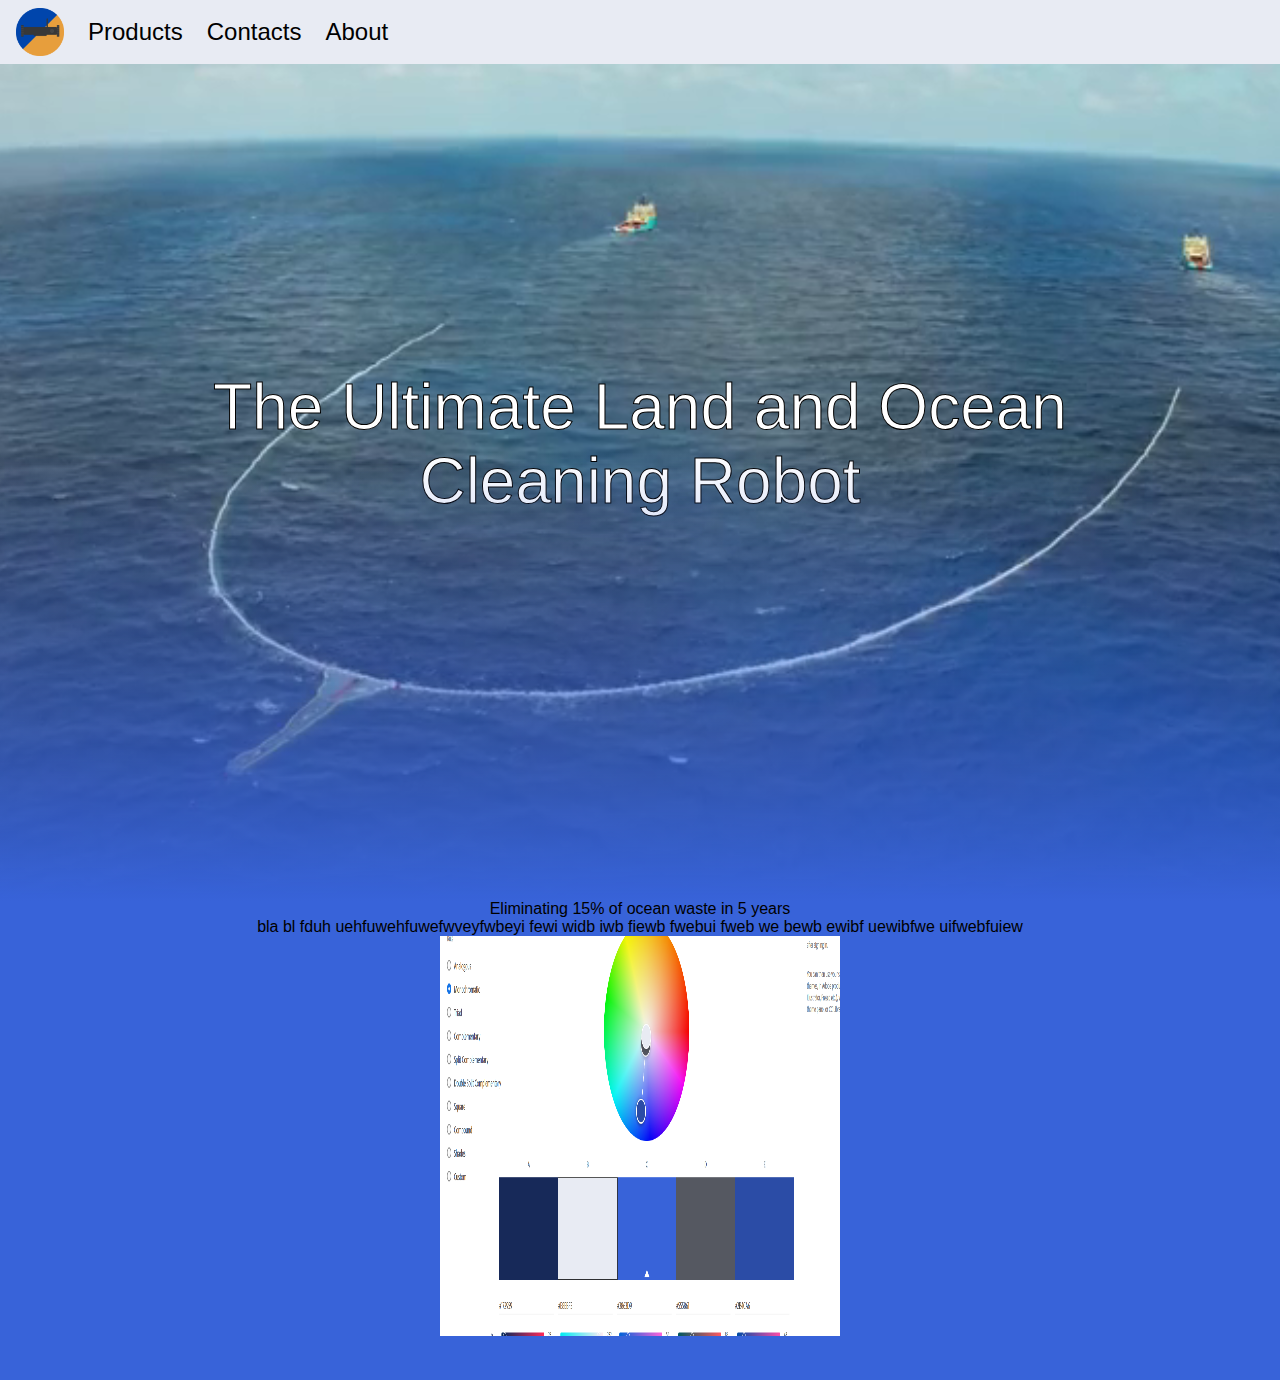
==== index.html @ f3c0bc7c "Add files via upload" ====
<!DOCTYPE html>
<html lang="en">

<head>
    <meta charset="UTF-8">
    <meta http-equiv="X-UA-Compatible" content="IE=edge">
    <meta name="viewport" content="width=device-width, initial-scale=1.0">
    <title>BeachSide</title>
    <link rel="stylesheet" href='c.css'>
</head>

<body>
    <div id="nav">
        <img src="logo.png">
        <a href="products.html">Products</a>
        <a href="contacts.html">Contacts</a>
        <a href="about.html">About</a>
    </div>

    <div id="postermain">
        <video autoplay muted loop id="mainvideo" src="main.mp4"></video>
        <p>The Ultimate Land and Ocean Cleaning Robot</p>
    </div>
    <div class="section">
        <p class="heading">Eliminating 15% of ocean waste in 5 years</p>
        <p class="text">bla bl fduh uehfuwehfuwefwveyfwbeyi fewi widb iwb fiewb fwebui fweb we bewb ewibf uewibfwe
            uifwebfuiew</p>
        <img src="DEATH.png">
    </div>

    <script src="j.js"></script>
</body>

</html>
---- c.css ----
*{
    font-family: "Proxima Nova",sans-serif;;
    text-align: center;
    margin: 0 0 0 0;
    padding: 0 0 0 0;
}
body{
    margin: 0 0 0 0;
    padding: 0 0 0 0;
}
#nav{
    display: flex;
    height:4rem;
    width:100%;
    background-color: #E8EBF3;
    justify-content: left;
    align-items: center;
    margin-left: 0rem;
    column-gap: 1.5rem;

}
#nav > img{
    width: 3rem;
    height:3rem;
    padding-left: 1rem;
}
#nav > a{
    text-decoration: none;
    font-size: 1.5rem;
    color:black;
}
#mainvideo{
    display: inline-block;
    width:100%;
    height:100%;
    margin: 0 0 0 0;
    padding: 0 0 0 0;
    line-height: 0;
    top:0;
    object-fit: cover;
    background-color: black;
}
#postermain{
    width:100%;
    height:calc(100vh - 4rem);
}
#postermain::after{
    content: '';
    position: absolute;
    background: linear-gradient(to bottom,rgba(0,0,0,0),#3863D9);
    height:50%;
    right: 0;
    left: 0;
    bottom:-1px;
}
#postermain>p{
    position:absolute;
    top:50%;
    left:50%;
    transform: translate(-50%, -50%);
    color: white;
    font-size: 4rem;
    height:10rem;
    width:70%;
    -webkit-text-stroke-width: 1px;
    -webkit-text-stroke-color: black;
}
.section{
    height:30rem;
    width:100%;
    background-color: #3863D9;
}
.section>img{
    width: 25rem;
    height:25rem;
}
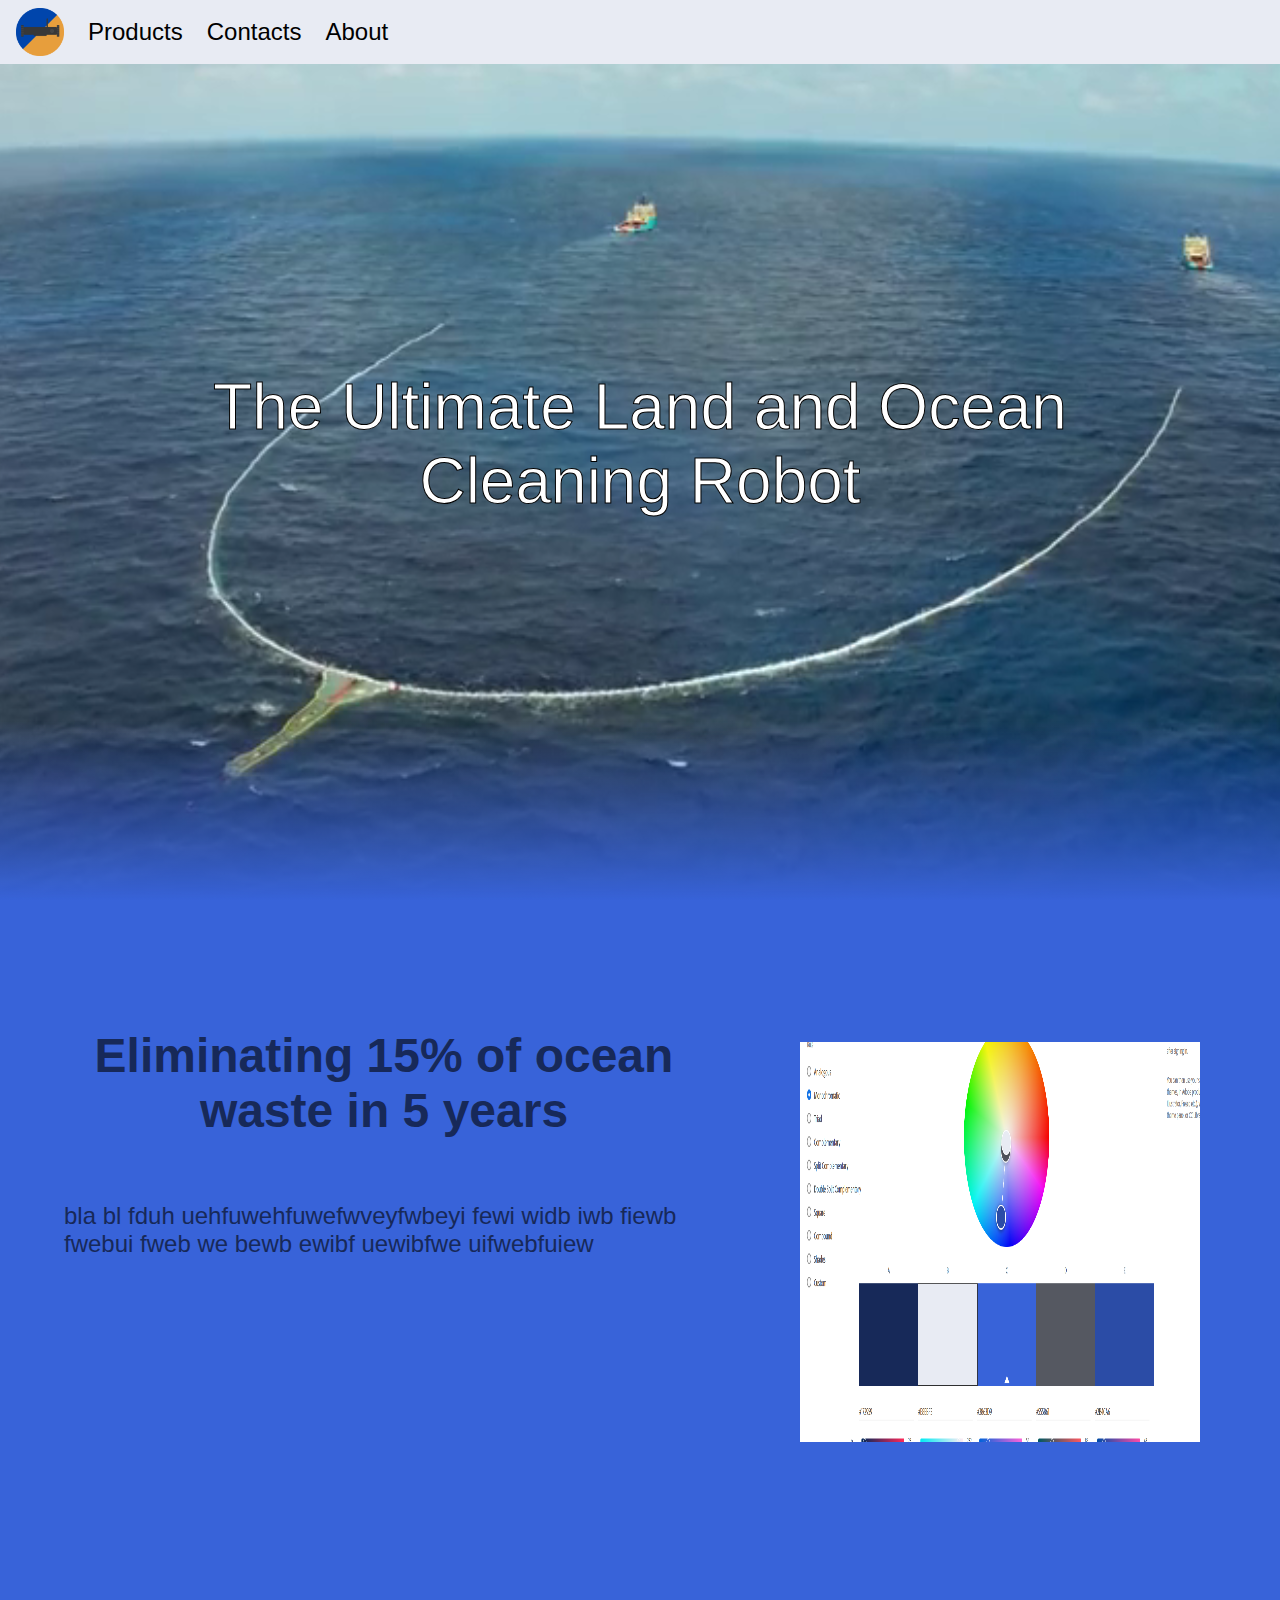
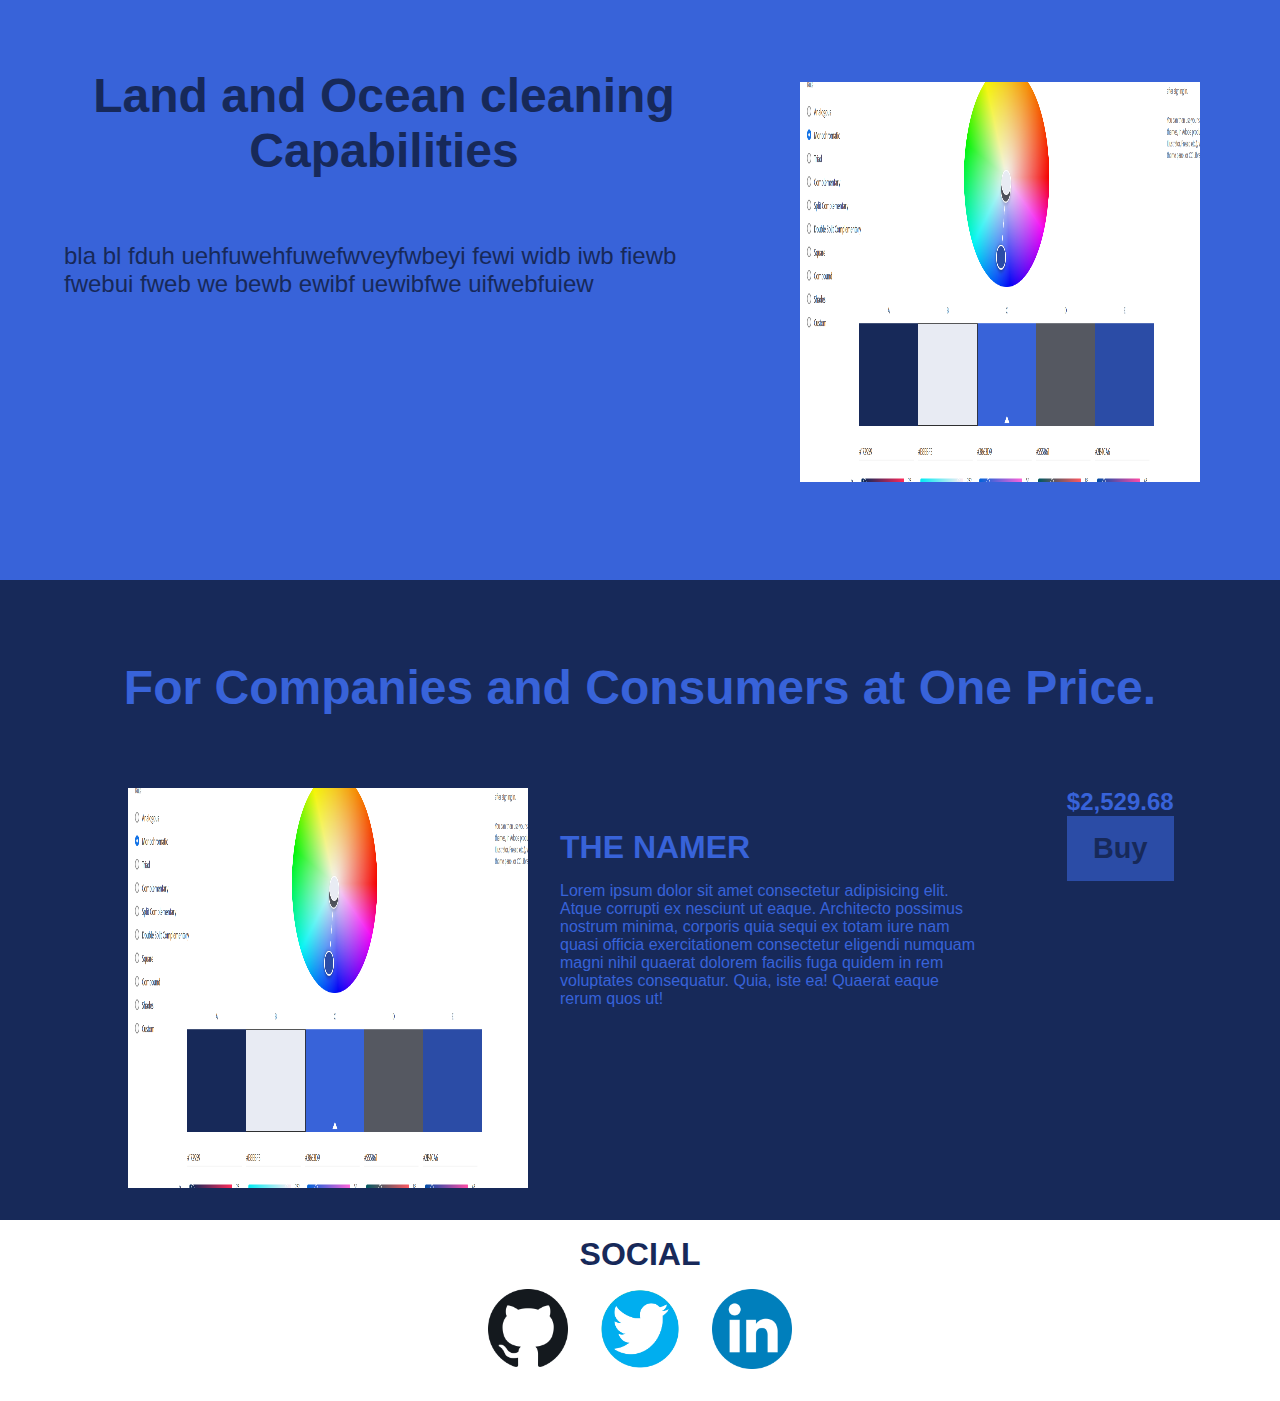
==== commit 518acbb1: "Add files via upload" ====
--- a/index.html
+++ b/index.html
@@ -22,10 +22,50 @@
         <p>The Ultimate Land and Ocean Cleaning Robot</p>
     </div>
     <div class="section">
-        <p class="heading">Eliminating 15% of ocean waste in 5 years</p>
+        <p class="heading"><b>Eliminating 15% of ocean waste in 5 years</b></p>
         <p class="text">bla bl fduh uehfuwehfuwefwveyfwbeyi fewi widb iwb fiewb fwebui fweb we bewb ewibf uewibfwe
             uifwebfuiew</p>
-        <img src="DEATH.png">
+        <div class="headingimg">
+            <img src="DEATH.png">
+        </div>
+    </div>
+    <div class="section">
+        <p class="heading"><b>Land and Ocean cleaning Capabilities</b></p>
+        <p class="text">bla bl fduh uehfuwehfuwefwveyfwbeyi fewi widb iwb fiewb fwebui fweb we bewb ewibf uewibfwe
+            uifwebfuiew</p>
+        <div class="headingimg">
+            <img src="DEATH.png">
+        </div>
+    </div>
+    <div class="section dark">
+        <p class="heading"><b>For Companies and Consumers at One Price.</b></p>
+        <div id="product">
+            <img src="DEATH.png">
+            <h1 style="display: inline-block; width: 40%"><b>THE NAMER</b></h1>
+            <div style="display: inline-block;height:10%;margin-left: 5rem;">
+                <p class="heading" style=" width: 10%;font-size:1.5rem;"><b>$2,529.68</b></p>
+                <p
+                    style="text-align:center;font-size:1.8rem; width: 100%; background-color: #2b4ca6;padding-top:1rem;padding-bottom:1rem;">
+                    <b style="color:#172959!important">Buy</b>
+            </div>
+            <p class="text" style="display: inline-block; width: 40%; padding-top: 1rem">Lorem ipsum dolor sit amet
+                consectetur adipisicing
+                elit. Atque corrupti ex nesciunt ut eaque. Architecto possimus nostrum minima, corporis quia sequi ex
+                totam iure nam quasi officia exercitationem consectetur eligendi numquam magni nihil quaerat dolorem
+                facilis fuga quidem in rem voluptates consequatur. Quia, iste ea! Quaerat eaque rerum quos ut!</p>
+
+            </p>
+        </div>
+    </div>
+    <div class="section small">
+        <p style="width:100%;text-align: center;font-size:2rem;padding-top: 1rem;color: #2b4ca6;padding-bottom: 1rem;">
+            <b>SOCIAL</b>
+        </p>
+        <div id="contentlinks">
+            <img src="image/github.png">
+            <img src="image/twitter.png">
+            <img src="image/linkin.png">
+        </div>
     </div>
 
     <script src="j.js"></script>
--- a/c.css
+++ b/c.css
@@ -1,8 +1,9 @@
 *{
-    font-family: "Proxima Nova",sans-serif;;
+    font-family: 'Segoe UI', Tahoma, Geneva, Verdana, sans-serif;
     text-align: center;
     margin: 0 0 0 0;
     padding: 0 0 0 0;
+    color:#172959;
 }
 body{
     margin: 0 0 0 0;
@@ -43,12 +44,13 @@
 #postermain{
     width:100%;
     height:calc(100vh - 4rem);
+    background-color: #172959;
 }
 #postermain::after{
     content: '';
     position: absolute;
     background: linear-gradient(to bottom,rgba(0,0,0,0),#3863D9);
-    height:50%;
+    height:20%;
     right: 0;
     left: 0;
     bottom:-1px;
@@ -66,11 +68,183 @@
     -webkit-text-stroke-color: black;
 }
 .section{
-    height:30rem;
+    height:40rem;
     width:100%;
     background-color: #3863D9;
 }
-.section>img{
+.section > .headingimg{
+    text-align: right;
+    padding-right: 5rem;
+    position: relative;
+    top:-30rem;
+    right:0px;
+    left:0px;
+    bottom:0px;
+    box-sizing: content-box;
+}
+.section > .headingimg > img{
     width: 25rem;
     height:25rem;
-}+}
+.section > .heading{
+    text-align: center;
+    padding-left: 4rem;
+    font-size: 3rem;
+    padding-top: 8rem;
+    width: 50%;
+}
+.section > .text{
+    text-align: left;
+    padding-top: 4rem;
+    padding-left: 4rem;
+    width: 50%;
+    height: 50%;
+    font-size: 1.5rem;
+}
+
+.dark{
+    background-color: #172959;
+    display: flex;
+    flex-direction: column;
+}
+.dark > .heading{
+    color: #3863D9!important;
+    width: 100%;
+    margin: 0 0 0 0;
+    padding: 5rem 0 0 0;
+    flex: 0 15%;
+    height: 5rem;
+}
+.dark b{
+    color: #3863D9;
+}
+.dark > img{
+    width: 15%;
+    height: 15%;
+}
+.small{
+    height:10rem;
+    background-color: white;
+
+}
+#product{ 
+ padding-left: 8rem;
+ padding-right: 6rem;
+ padding-top: 2rem;
+ flex-direction: row;
+ text-align: left;
+}
+#product > img{
+    width: 25rem;
+    height: 25rem;
+    display: inline;
+    text-align: left;
+    float:left;
+    padding-right: 2rem;
+}
+#product p,#product h1{
+    color: #3863D9;
+    text-align: left;
+}
+#product > .heading{
+    font-size: 2.5rem;
+}
+#contentlinks{
+    display: flex;
+    justify-content: center;
+    justify-items: center;
+    column-gap: 2rem;
+    padding-bottom: 2rem;
+}
+#contentlinks > img{
+    width: 5rem;
+    height:5rem;
+}
+.darkheading{
+    color:#3863D9!important;
+    -webkit-text-stroke-color: #3863D9!important;
+}
+.centerheading{
+    width:100%!important;
+    text-align: center!important;
+    margin: 0 0 0 0!important;
+    padding: 0 0 0 0!important;
+    height:20%;
+    font-size: 2rem;
+    padding-top: 5rem!important;
+}
+.centerparagraph{
+    width:60%!important;
+    text-align: center!important;
+    margin-left:auto;
+    margin-right: auto;
+    padding: 0 0 0 0!important;
+    height:60%;
+    font-size: 2rem;
+    padding-top: 2rem!important;
+}
+
+@media only screen and (max-width: 600px) {
+    #postermain>p{
+        font-size: 1.5rem;
+    }
+    .section > .headingimg > img,#product > img{
+        width: 5rem;
+        height: 5rem;
+    }  
+    #nav > a{
+        font-size: .6rem;
+    }
+}
+
+@media only screen and (min-width: 600px) {
+    #postermain>p{
+        font-size: 2.5rem;
+    }
+    .section > .headingimg > img,#product > img{
+        width: 10rem;
+        height: 10rem;
+    }  
+    #nav > a{
+        font-size: .8rem;
+    }
+}
+
+@media only screen and (min-width: 768px) {
+    .section > .headingimg > img,#product > img{
+        width: 15rem;
+        height: 15rem;
+    }  
+    #postermain>p{
+        font-size: 3rem;
+    }
+    #nav > a{
+        font-size: 1rem;
+    }
+}
+
+@media only screen and (min-width: 992px) {
+    .section > .headingimg > img,#product > img{
+        width: 20rem;
+        height: 20rem;
+    }   
+    #postermain>p{
+        font-size: 3.5rem;
+    }
+    #nav > a{
+        font-size: 1.2rem;
+    }
+}
+
+@media only screen and (min-width: 1200px) {
+    .section > .headingimg > img,#product > img{
+        width: 25rem;
+        height:25rem;
+    }
+    #postermain>p{
+        font-size: 4rem;
+    }
+    #nav > a{
+        font-size: 1.5rem;
+    }
+}
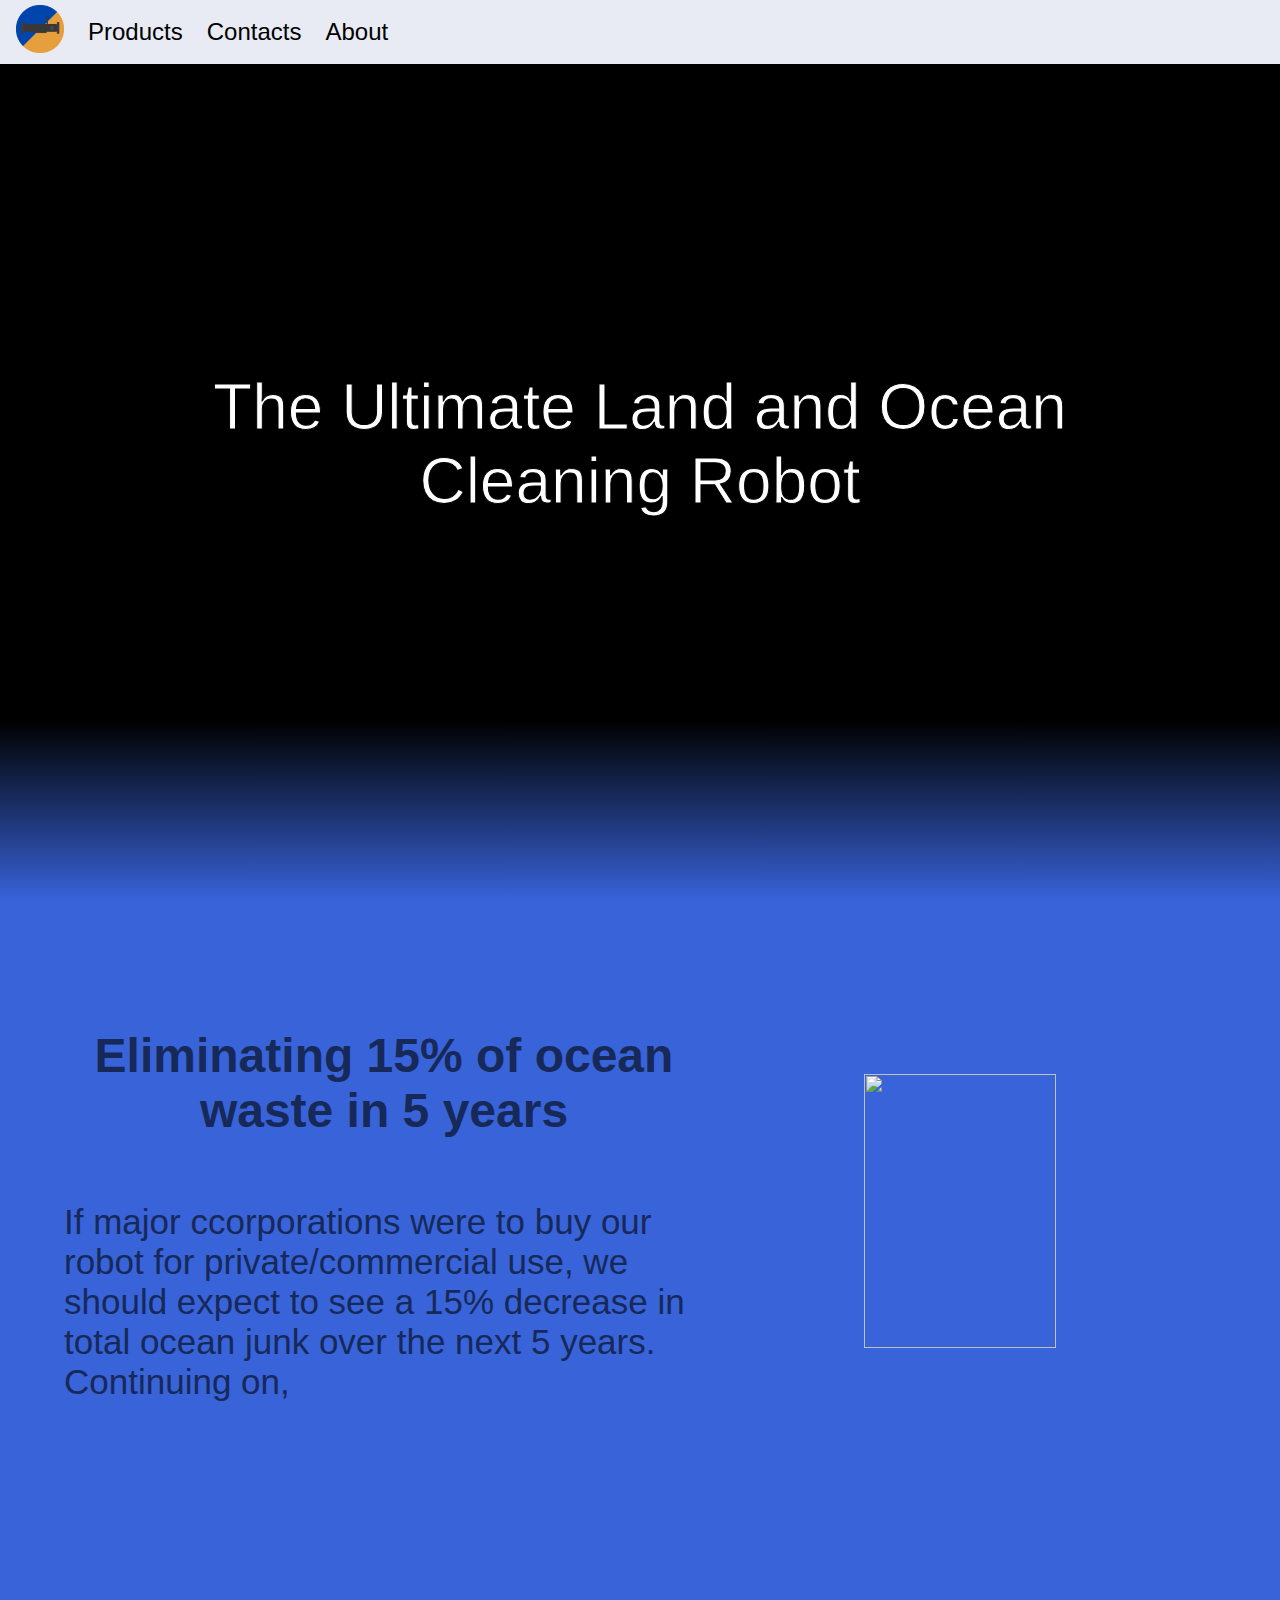
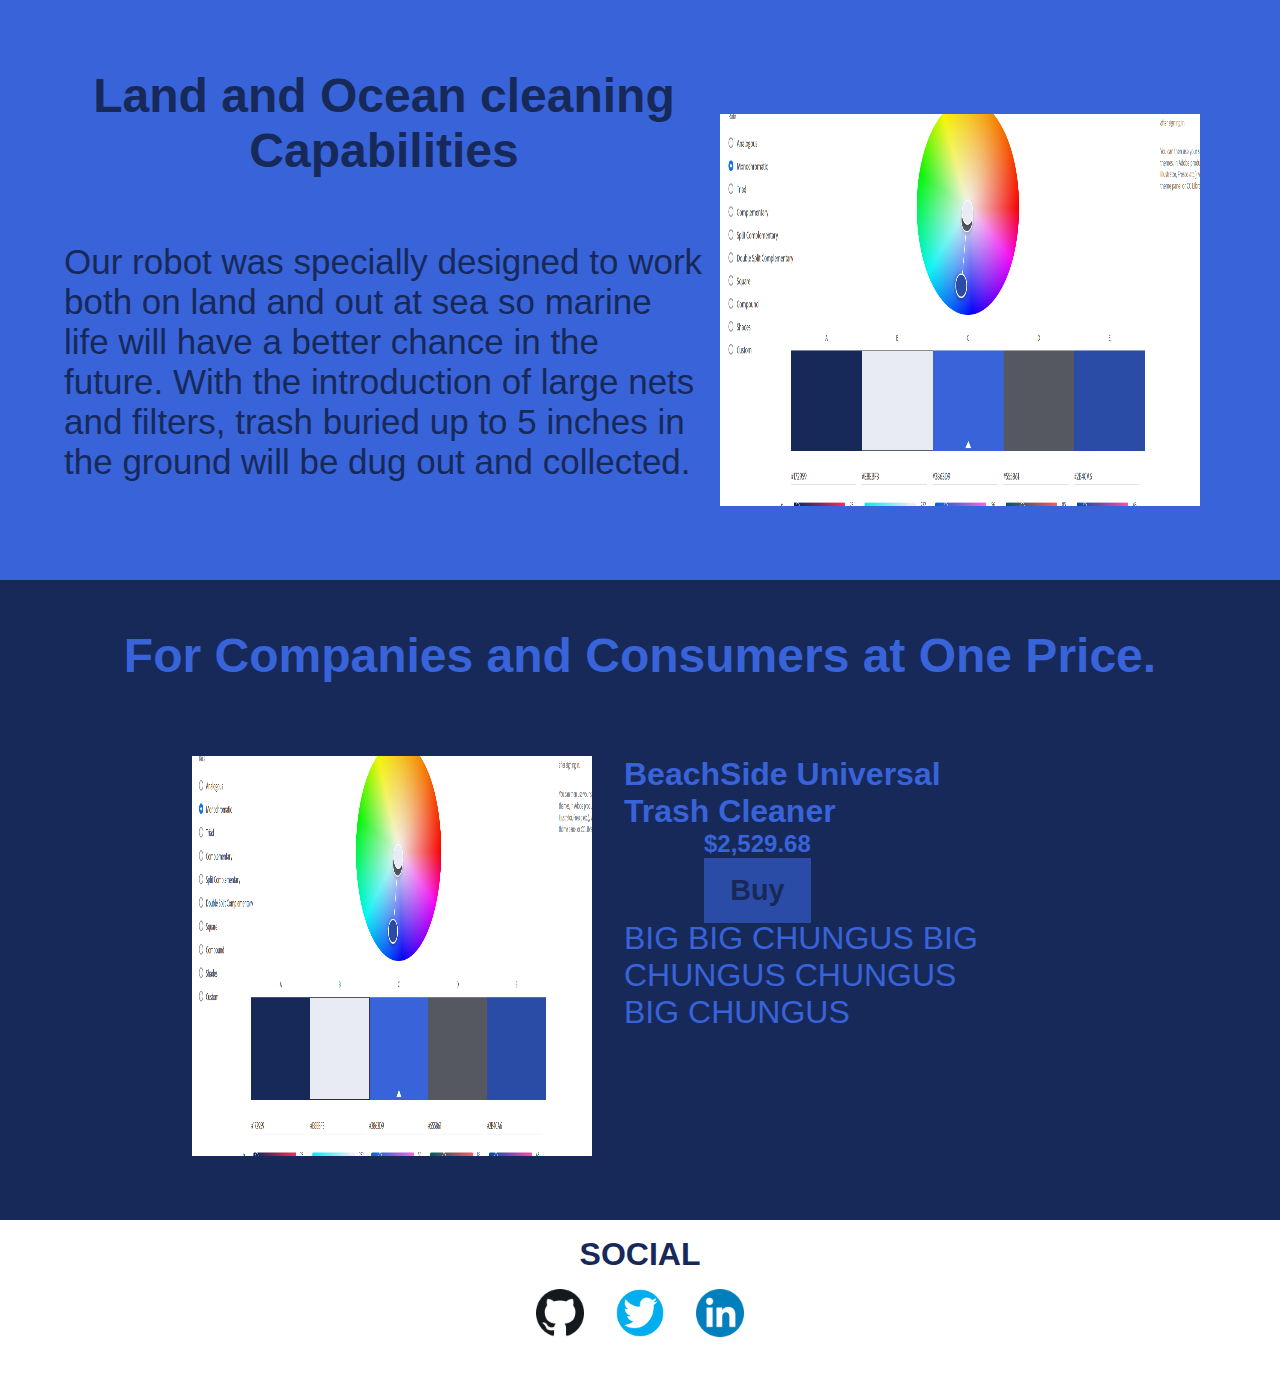
==== commit 09ae280c: "Update index.html" ====
--- a/index.html
+++ b/index.html
@@ -5,34 +5,32 @@
     <meta charset="UTF-8">
     <meta http-equiv="X-UA-Compatible" content="IE=edge">
     <meta name="viewport" content="width=device-width, initial-scale=1.0">
-    <title>BeachSide</title>
+    <title>BeachSide - Home</title>
     <link rel="stylesheet" href='c.css'>
 </head>
 
 <body>
     <div id="nav">
-        <img src="logo.png">
+        <a href="index.html"><img src="logo.png"></a>
         <a href="products.html">Products</a>
         <a href="contacts.html">Contacts</a>
         <a href="about.html">About</a>
     </div>
 
     <div id="postermain">
-        <video autoplay muted loop id="mainvideo" src="main.mp4"></video>
+        <video autoplay muted loop id="mainvideo" src="mainvideo.mp4"></video>
         <p>The Ultimate Land and Ocean Cleaning Robot</p>
     </div>
     <div class="section">
         <p class="heading"><b>Eliminating 15% of ocean waste in 5 years</b></p>
-        <p class="text">bla bl fduh uehfuwehfuwefwveyfwbeyi fewi widb iwb fiewb fwebui fweb we bewb ewibf uewibfwe
-            uifwebfuiew</p>
+        <p class="text">If major ccorporations were to buy our robot for private/commercial use, we should expect to see a 15% decrease in total ocean junk over the next 5 years. Continuing on,</p>
         <div class="headingimg">
-            <img src="DEATH.png">
+            <img src="image/garbagepatch.jpg">
         </div>
     </div>
     <div class="section">
         <p class="heading"><b>Land and Ocean cleaning Capabilities</b></p>
-        <p class="text">bla bl fduh uehfuwehfuwefwveyfwbeyi fewi widb iwb fiewb fwebui fweb we bewb ewibf uewibfwe
-            uifwebfuiew</p>
+        <p class="text">Our robot was specially designed to work both on land and out at sea so marine life will have a better chance in the future. With the introduction of large nets and filters, trash buried up to 5 inches in the ground will be dug out and collected.</p>
         <div class="headingimg">
             <img src="DEATH.png">
         </div>
@@ -41,18 +39,14 @@
         <p class="heading"><b>For Companies and Consumers at One Price.</b></p>
         <div id="product">
             <img src="DEATH.png">
-            <h1 style="display: inline-block; width: 40%"><b>THE NAMER</b></h1>
+            <h1 style="display: inline-block; width: 40%"><b>BeachSide Universal Trash Cleaner</b></h1>
             <div style="display: inline-block;height:10%;margin-left: 5rem;">
                 <p class="heading" style=" width: 10%;font-size:1.5rem;"><b>$2,529.68</b></p>
                 <p
                     style="text-align:center;font-size:1.8rem; width: 100%; background-color: #2b4ca6;padding-top:1rem;padding-bottom:1rem;">
                     <b style="color:#172959!important">Buy</b>
             </div>
-            <p class="text" style="display: inline-block; width: 40%; padding-top: 1rem">Lorem ipsum dolor sit amet
-                consectetur adipisicing
-                elit. Atque corrupti ex nesciunt ut eaque. Architecto possimus nostrum minima, corporis quia sequi ex
-                totam iure nam quasi officia exercitationem consectetur eligendi numquam magni nihil quaerat dolorem
-                facilis fuga quidem in rem voluptates consequatur. Quia, iste ea! Quaerat eaque rerum quos ut!</p>
+            <p class="text" style="display: inline-block; width: 40%; padding-top: 1rem;font-size:2rem">BIG BIG CHUNGUS BIG CHUNGUS CHUNGUS BIG CHUNGUS</p>
 
             </p>
         </div>
@@ -62,13 +56,13 @@
             <b>SOCIAL</b>
         </p>
         <div id="contentlinks">
-            <img src="image/github.png">
-            <img src="image/twitter.png">
-            <img src="image/linkin.png">
+            <a href="github.com"><img src="image/github.png"></a>
+            <a href="github.com"><img src="image/twitter.png"></a>
+            <a href="github.com"><img src="image/linkin.png"></a>
         </div>
     </div>
 
     <script src="j.js"></script>
 </body>
 
-</html>+</html>
--- a/c.css
+++ b/c.css
@@ -20,7 +20,7 @@
     column-gap: 1.5rem;
 
 }
-#nav > img{
+#nav img{
     width: 3rem;
     height:3rem;
     padding-left: 1rem;
@@ -61,7 +61,7 @@
     left:50%;
     transform: translate(-50%, -50%);
     color: white;
-    font-size: 4rem;
+    font-size: 50px;
     height:10rem;
     width:70%;
     -webkit-text-stroke-width: 1px;
@@ -76,15 +76,16 @@
     text-align: right;
     padding-right: 5rem;
     position: relative;
-    top:-30rem;
+    top:-28rem;
     right:0px;
     left:0px;
     bottom:0px;
     box-sizing: content-box;
+    height:35rem;
 }
 .section > .headingimg > img{
-    width: 25rem;
-    height:25rem;
+    width: 45rem;
+    height:35rem;
 }
 .section > .heading{
     text-align: center;
@@ -99,9 +100,11 @@
     padding-left: 4rem;
     width: 50%;
     height: 50%;
-    font-size: 1.5rem;
-}
-
+    font-size: 35px;
+}
+.text2,.text2 b{
+    color:#3863D9!important;
+}
 .dark{
     background-color: #172959;
     display: flex;
@@ -111,7 +114,7 @@
     color: #3863D9!important;
     width: 100%;
     margin: 0 0 0 0;
-    padding: 5rem 0 0 0;
+    padding: 3rem 0 0 0;
     flex: 0 15%;
     height: 5rem;
 }
@@ -123,13 +126,13 @@
     height: 15%;
 }
 .small{
-    height:10rem;
+    height:6rem!important;
     background-color: white;
 
 }
 #product{ 
- padding-left: 8rem;
- padding-right: 6rem;
+ padding-left: 15%;
+ padding-right: 12%;
  padding-top: 2rem;
  flex-direction: row;
  text-align: left;
@@ -156,11 +159,11 @@
     column-gap: 2rem;
     padding-bottom: 2rem;
 }
-#contentlinks > img{
-    width: 5rem;
-    height:5rem;
-}
-.darkheading{
+#contentlinks img{
+    width: 3rem;
+    height:3rem;
+}
+.darkheading,.darkheading b{
     color:#3863D9!important;
     -webkit-text-stroke-color: #3863D9!important;
 }
@@ -183,17 +186,45 @@
     font-size: 2rem;
     padding-top: 2rem!important;
 }
-
+.infotab{
+    width: 50%;
+    margin-left:auto;
+    margin-right:auto;
+    margin-top:2rem;
+    height:30rem;
+    margin-bottom: 4rem;
+    background-color: #172959;
+    box-shadow: .2rem .2rem .4rem black;
+}
+.list{
+    display:flex;
+    justify-content: left;
+    flex-direction: column;
+    height: 80%;
+    padding-top:2rem;
+    padding-left: 1.5rem;
+    row-gap: 2rem;
+}
+.list p,.list b{
+    text-align: left;
+    font-size: 2rem;
+}
+.infotab > img{
+    width: 36rem;
+    height: 85%;
+    padding-left: 5%;
+    padding-top: 2rem;
+}
 @media only screen and (max-width: 600px) {
     #postermain>p{
         font-size: 1.5rem;
     }
-    .section > .headingimg > img,#product > img{
-        width: 5rem;
-        height: 5rem;
+    .section > .headingimg > img{
+        width: 40%;
+        height:70%;
     }  
     #nav > a{
-        font-size: .6rem;
+        font-size: 1rem;
     }
 }
 
@@ -201,19 +232,19 @@
     #postermain>p{
         font-size: 2.5rem;
     }
-    .section > .headingimg > img,#product > img{
-        width: 10rem;
-        height: 10rem;
+    .section > .headingimg > img{
+        width: 40%;
+        height:70%;
     }  
     #nav > a{
-        font-size: .8rem;
+        font-size: 1rem;
     }
 }
 
 @media only screen and (min-width: 768px) {
-    .section > .headingimg > img,#product > img{
-        width: 15rem;
-        height: 15rem;
+    .section > .headingimg > img{
+        width: 40%;
+        height:70%;
     }  
     #postermain>p{
         font-size: 3rem;
@@ -224,9 +255,9 @@
 }
 
 @media only screen and (min-width: 992px) {
-    .section > .headingimg > img,#product > img{
-        width: 20rem;
-        height: 20rem;
+    .section > .headingimg > img{
+       width: 40%;
+        height:70%;
     }   
     #postermain>p{
         font-size: 3.5rem;
@@ -237,9 +268,9 @@
 }
 
 @media only screen and (min-width: 1200px) {
-    .section > .headingimg > img,#product > img{
-        width: 25rem;
-        height:25rem;
+    .section > .headingimg > img{
+        width: 40%;
+        height:70%;
     }
     #postermain>p{
         font-size: 4rem;
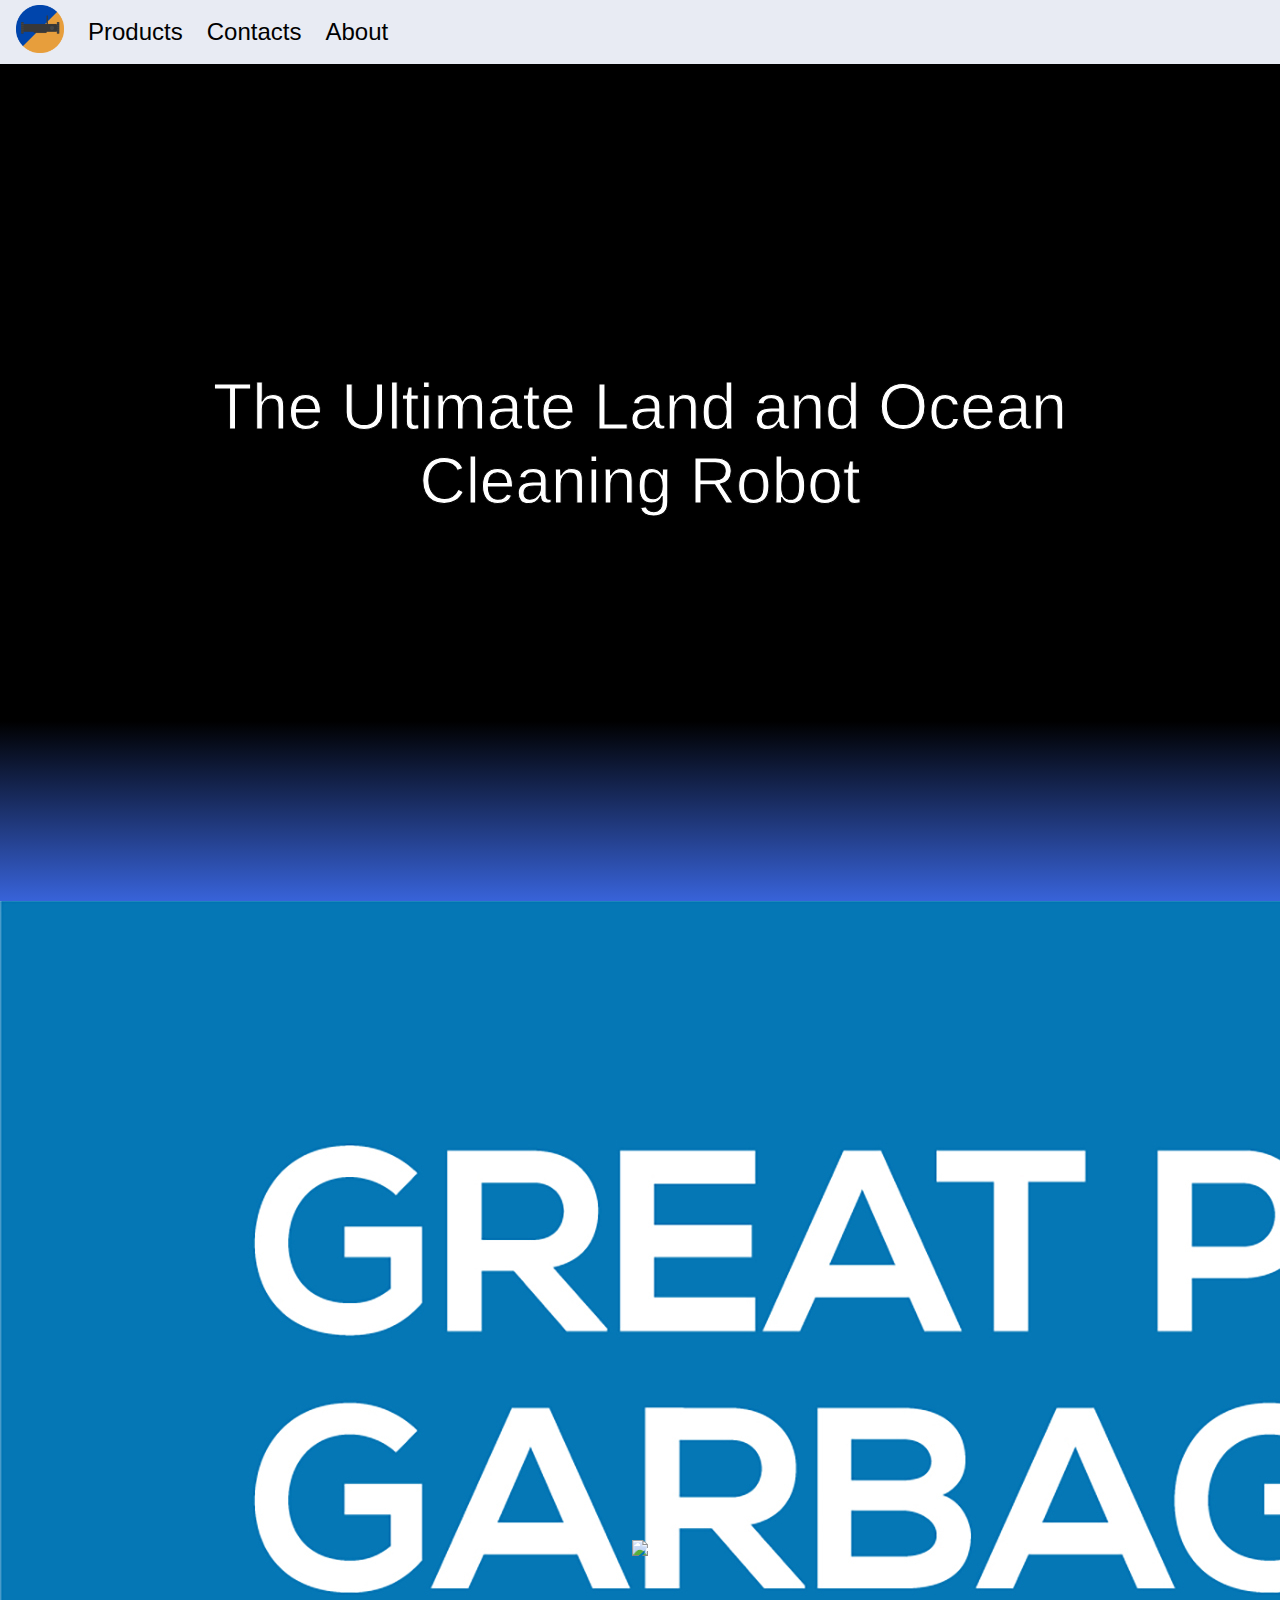
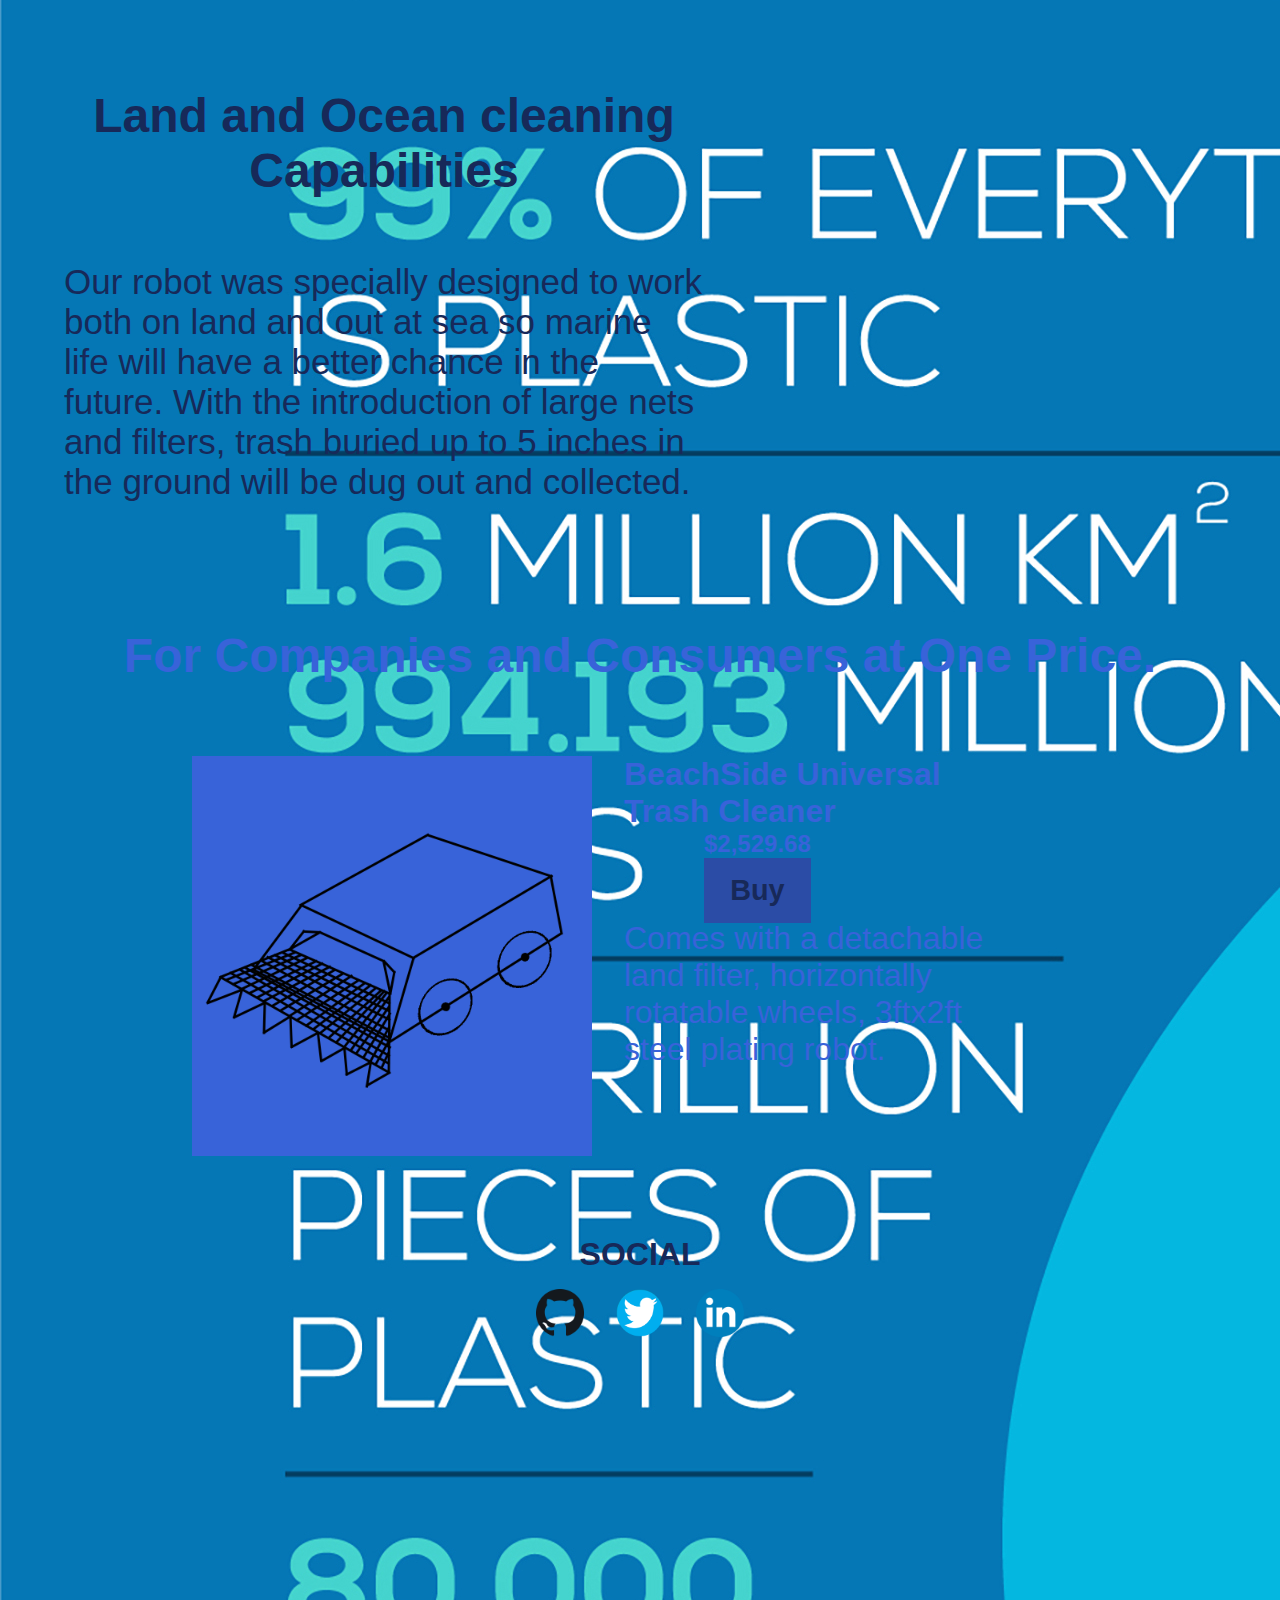
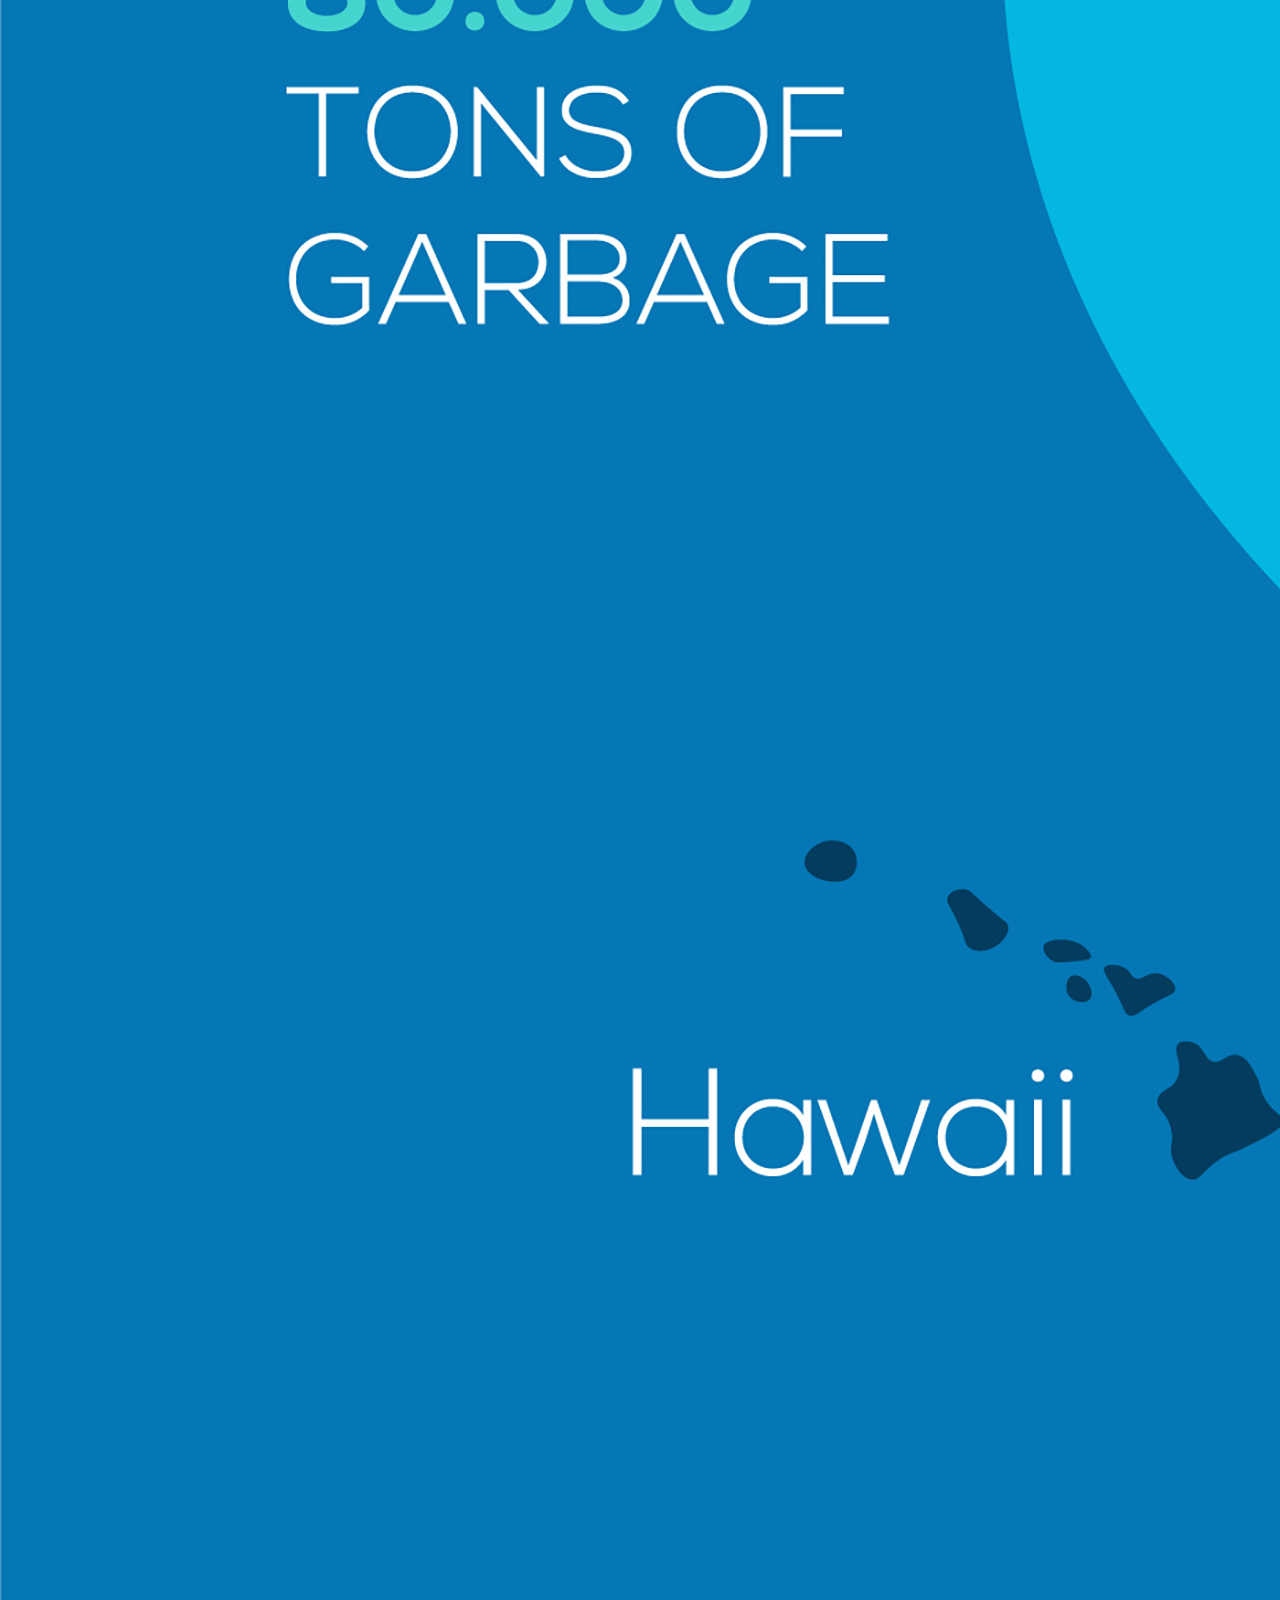
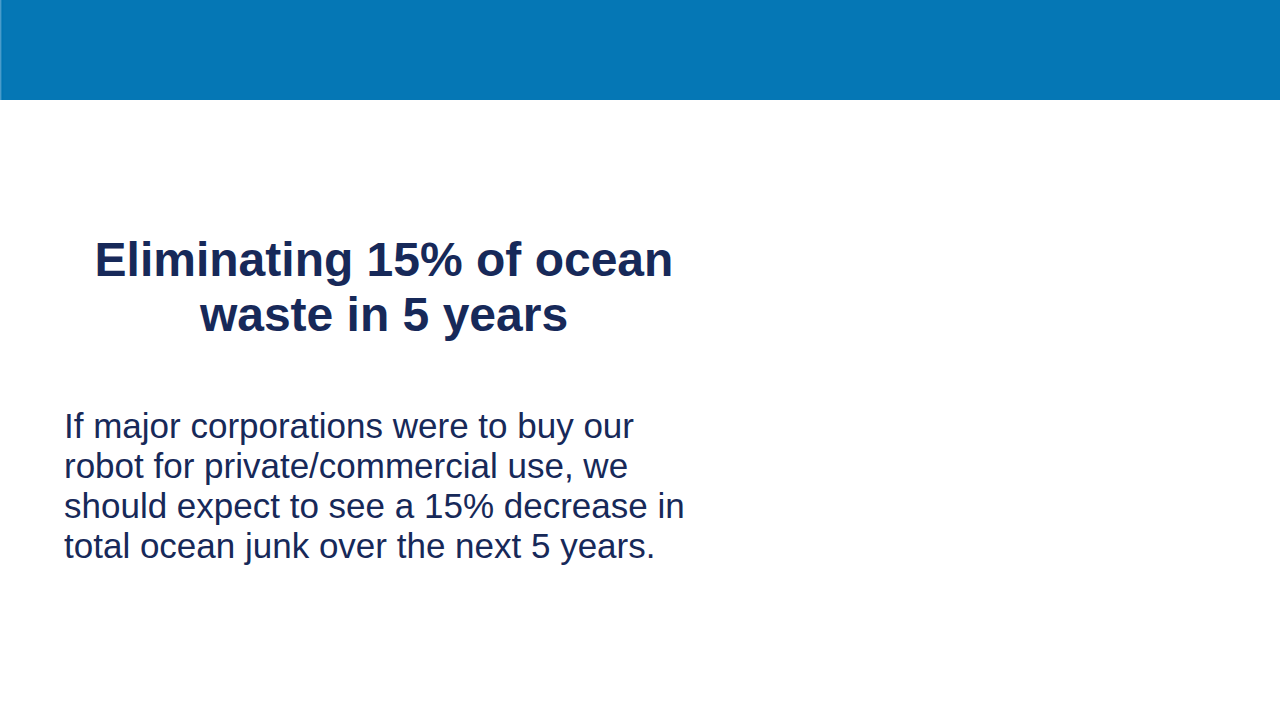
==== commit 8854235d: "Update index.html" ====
--- a/index.html
+++ b/index.html
@@ -7,6 +7,7 @@
     <meta name="viewport" content="width=device-width, initial-scale=1.0">
     <title>BeachSide - Home</title>
     <link rel="stylesheet" href='c.css'>
+    <link rel="icon" type="image/x-icon" href="image/logo.png">
 </head>
 
 <body>
@@ -19,34 +20,38 @@
 
     <div id="postermain">
         <video autoplay muted loop id="mainvideo" src="mainvideo.mp4"></video>
-        <p>The Ultimate Land and Ocean Cleaning Robot</p>
+        <p id = "maintextele">The Ultimate Land and Ocean Cleaning Robot</p>
     </div>
     <div class="section">
+        <img src="image/garbagepatch.jpg">
         <p class="heading"><b>Eliminating 15% of ocean waste in 5 years</b></p>
-        <p class="text">If major ccorporations were to buy our robot for private/commercial use, we should expect to see a 15% decrease in total ocean junk over the next 5 years. Continuing on,</p>
-        <div class="headingimg">
+        <p class="text">If major corporations were to buy our robot for private/commercial use, we should expect to see
+            a 15% decrease in total ocean junk over the next 5 years.</p>
+        <!-- <div class="headingimg">
             <img src="image/garbagepatch.jpg">
-        </div>
+        </div> -->
     </div>
     <div class="section">
+        <img src="image/DIRT.png">
         <p class="heading"><b>Land and Ocean cleaning Capabilities</b></p>
-        <p class="text">Our robot was specially designed to work both on land and out at sea so marine life will have a better chance in the future. With the introduction of large nets and filters, trash buried up to 5 inches in the ground will be dug out and collected.</p>
-        <div class="headingimg">
-            <img src="DEATH.png">
-        </div>
+        <p class="text">Our robot was specially designed to work both on land and out at sea so marine life will have a
+            better chance in the future. With the introduction of large nets and filters, trash buried up to 5 inches in
+            the ground will be dug out and collected.</p>
+        <!-- <div class="headingimg">
+        </div> -->
     </div>
     <div class="section dark">
         <p class="heading"><b>For Companies and Consumers at One Price.</b></p>
         <div id="product">
-            <img src="DEATH.png">
+            <img src="image/robot.png">
             <h1 style="display: inline-block; width: 40%"><b>BeachSide Universal Trash Cleaner</b></h1>
             <div style="display: inline-block;height:10%;margin-left: 5rem;">
                 <p class="heading" style=" width: 10%;font-size:1.5rem;"><b>$2,529.68</b></p>
                 <p
                     style="text-align:center;font-size:1.8rem; width: 100%; background-color: #2b4ca6;padding-top:1rem;padding-bottom:1rem;">
-                    <b style="color:#172959!important">Buy</b>
+                    <b style="color:#172959!important">Buy</b></p>
             </div>
-            <p class="text" style="display: inline-block; width: 40%; padding-top: 1rem;font-size:2rem">BIG BIG CHUNGUS BIG CHUNGUS CHUNGUS BIG CHUNGUS</p>
+            <p class="text" style="display: inline-block; width: 40%; padding-top: 1rem;font-size:2rem">Comes with a detachable land filter, horizontally rotatable wheels, 3ftx2ft steel plating robot.</p>
 
             </p>
         </div>
@@ -56,9 +61,9 @@
             <b>SOCIAL</b>
         </p>
         <div id="contentlinks">
-            <a href="github.com"><img src="image/github.png"></a>
-            <a href="github.com"><img src="image/twitter.png"></a>
-            <a href="github.com"><img src="image/linkin.png"></a>
+            <a href="https://github.com/B1gChungus/Crapstone"><img class = "social" src="image/github.png"></a>
+            <a href="https://www.youtube.com/watch?v=GeNC51Eydx4"><img class = "social" src="image/twitter.png"></a>
+            <a href="https://www.youtube.com/watch?v=GeNC51Eydx4"><img class = "social" src="image/linkin.png"></a>
         </div>
     </div>
 
